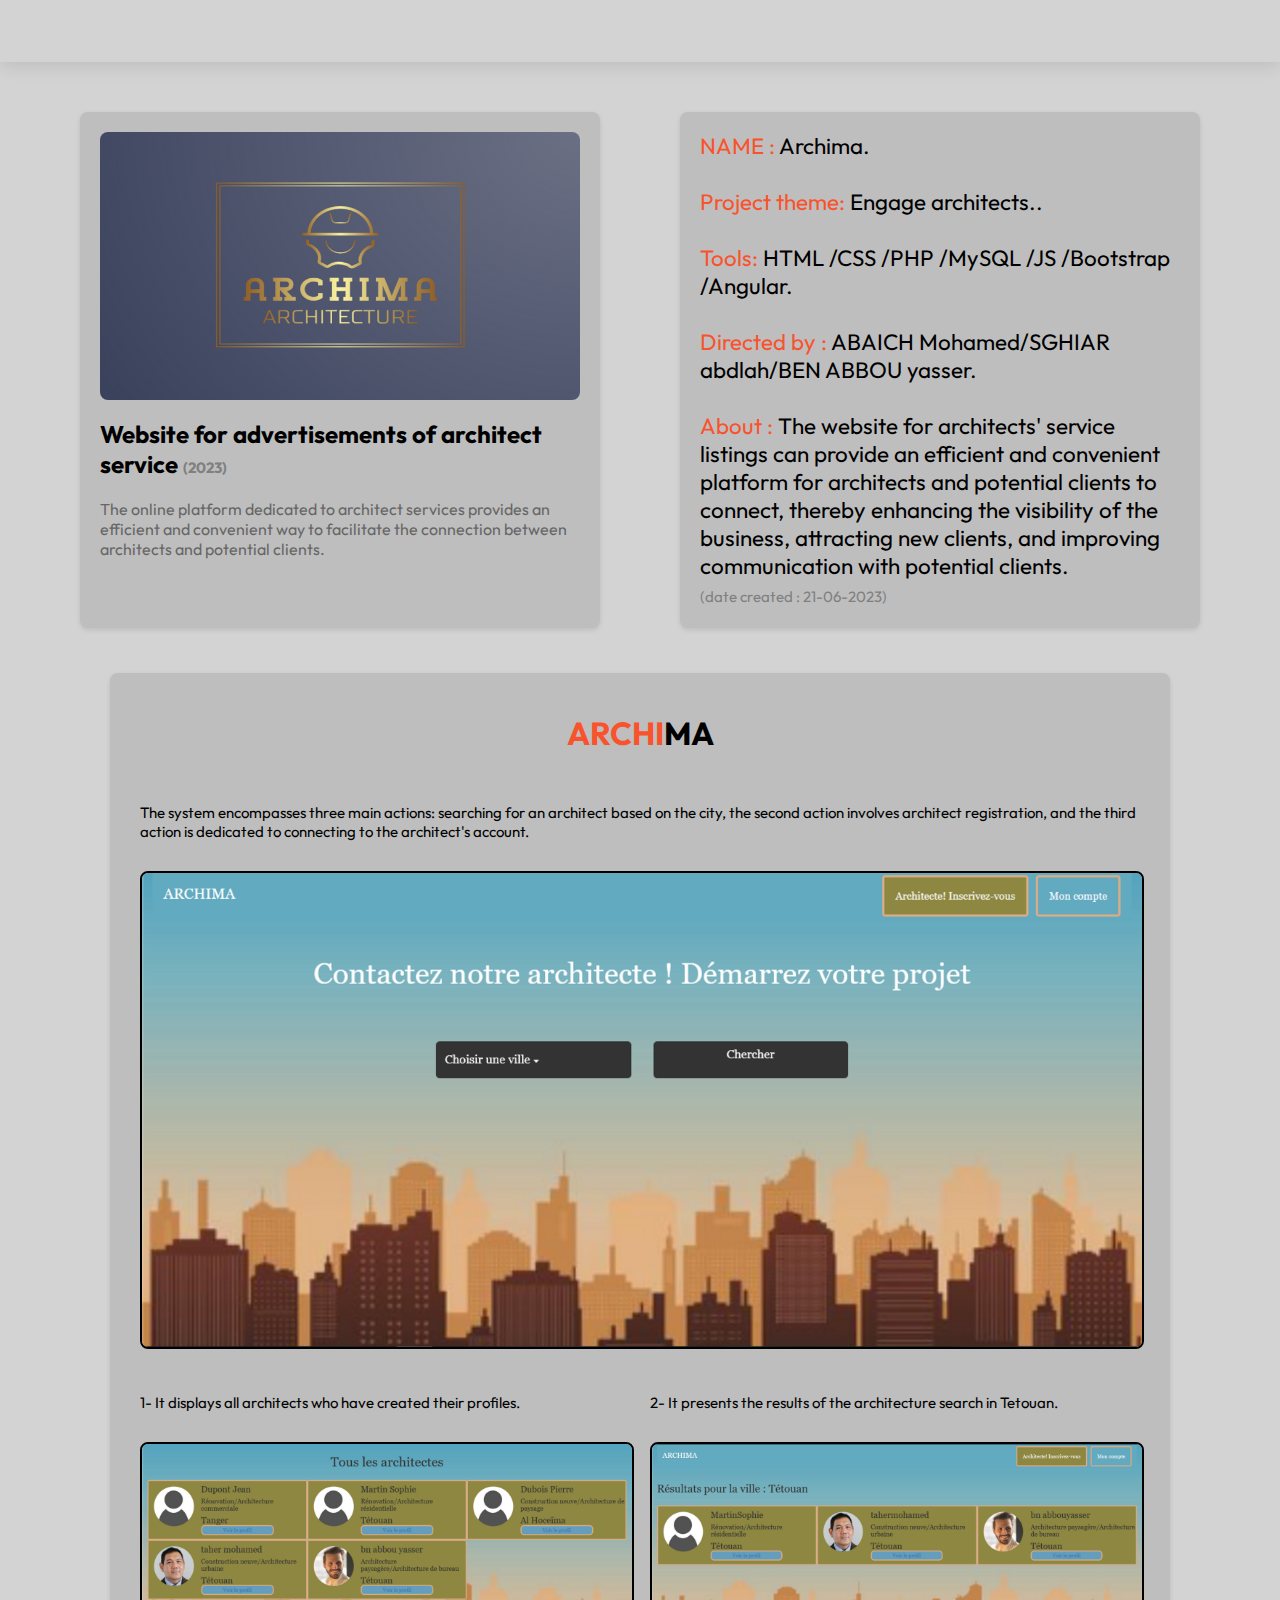
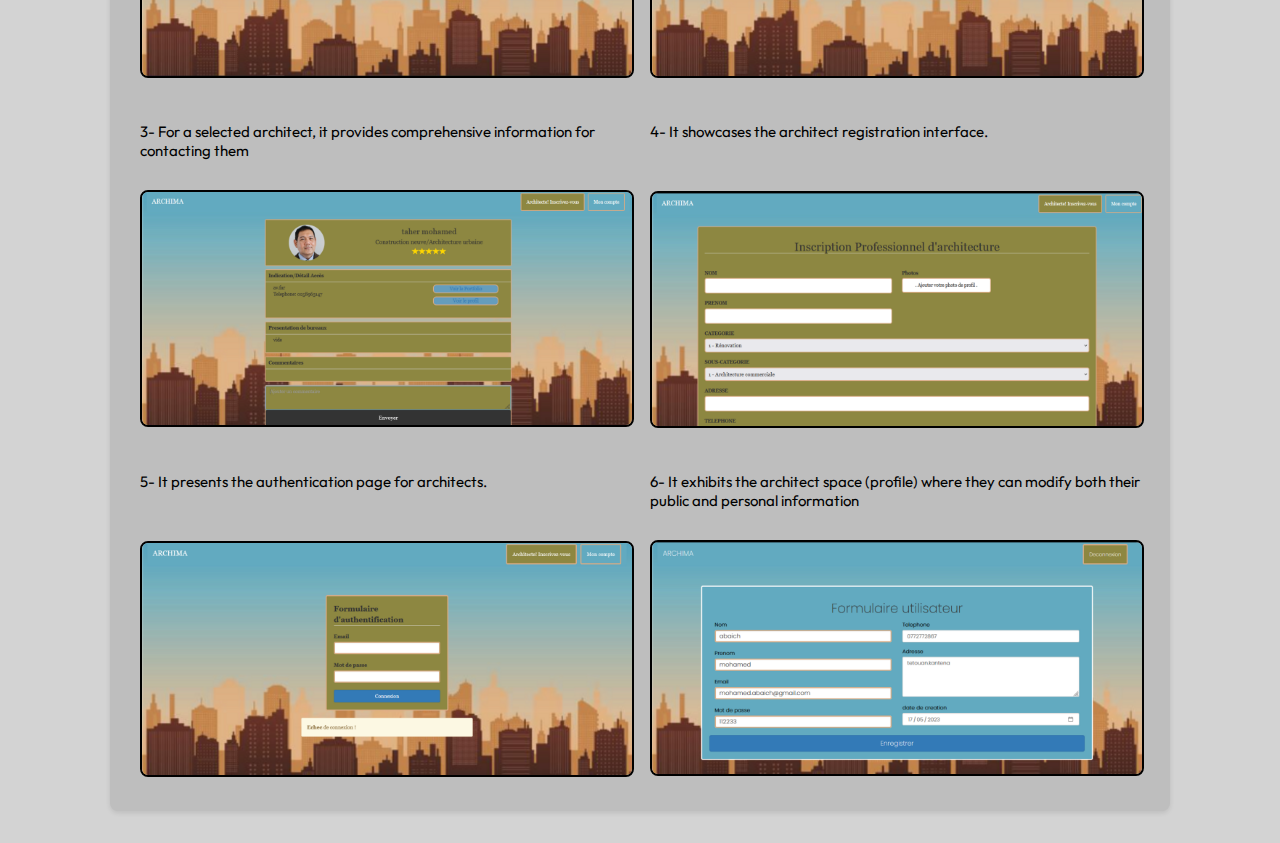
==== archima.html @ fe21be46 "First Commit" ====
<!DOCTYPE html>
<html lang="en">

<head>
    <meta charset="UTF-8">
    <meta http-equiv="X-UA-Compatible" content="IE=edge">
    <meta name="viewport" content="width=device-width, initial-scale=1.0">
    <link href='https://unpkg.com/boxicons@2.1.4/css/boxicons.min.css' rel='stylesheet'>
    <link rel="stylesheet" href="archima-css.css">
    <title>Project archima</title>
</head>

<body>
    <header class="container">
        <div class="page-header">
            <div class="logo">
                <a href="#"><span style="color: #f9532d;">MY</span> Projects</a>
            </div>
            <input type="checkbox" id="click">
            <label class="mode">
                <input type="checkbox" id="darkModeToggle">
                <i class='bx bxs-moon'></i>
            </label>
        </div>
    </header>
    <section class="projects" id="projects">
        <div class="project-container">
            <div class="project-list">
                <div class="project-box">
                    <img src="img/archima.png">
                    <div class="project-details">
                        <h2>Website for advertisements of architect service <span style="color:gray; font-size:15px;">(2023)</span></h2>
                        <br><p>The online platform dedicated to architect services provides an efficient 
                            and convenient way to facilitate the connection between architects and 
                            potential clients.</p>
                    </div>
                </div>

                <div class="project-box" style="font-size: 1.4rem;">
                    <div></div>
                    <p><span style="color: #f9532d;">NAME :</span> Archima.</p><br>
                    <p><span style="color: #f9532d;">Project theme:</span> Engage architects..</p><br>
                    <p><span style="color: #f9532d;">Tools:</span> HTML /CSS /PHP /MySQL /JS /Bootstrap /Angular.</p><br>
                    <p><span style="color: #f9532d;">Directed by :</span> ABAICH Mohamed/SGHIAR abdlah/BEN ABBOU yasser.</p><br>
                    <p><span style="color: #f9532d;">About :</span> The website for architects' service listings can provide
                        an efficient and convenient platform for architects and potential clients to connect,
                        thereby enhancing the visibility of the business, attracting new clients,
                        and improving communication with potential clients.</p>
                    <span style="color:gray; font-size:15px;">(date created : 21-06-2023)</span>
                </div>
            </div>
        </div>
    </section>
    <section class="contente">
        <div class="project-exemple"> 
            <h1><span style="color: #f9532d;">ARCHI</span>MA</h1>
            <!-- <div class="video-project">
                <video src="videopresss/videopresss.mp4" controls autoplay loop muted ></video>
                <div class="aa1">
                    <p>This is the video featured on the <span style="color: #f9532d;">PRESS</span> website with its distinctive style and graphic elements.</p>
                </div>
            </div> -->
            

            <div class="image-project">
                <div class="home-project">
                    <p>The system encompasses three main actions: 
                        searching for an architect based on the city, 
                        the second action involves architect registration, 
                        and the third action is dedicated to connecting to the architect's account.</p>
                    <img src="imagearchima/section1.png" alt="Image 1">
                </div> 
            </div>
            <div class="image-project">
                <div class="first">
                    <p>1- It displays all architects who have created their profiles.</p>
                    <img src="imagearchima/section2.png" alt="Image 2">
                </div>
                <div class="first">
                    <p>2- It presents the results of the architecture search in Tetouan.</p>
                    <img src="imagearchima/chercher.png" alt="Image 2">
                </div>
            </div>
            <div class="image-project">
                <div class="first">
                    <p>3- For a selected architect, it provides comprehensive information for contacting them</p>
                    <img src="imagearchima/profil.png" alt="Image 1">
                </div>
                <div class="first">
                    <p>4- It showcases the architect registration interface.</p>
                    <br><img src="imagearchima/incrir.png" alt="Image 2">
                </div>
            </div>
            <div class="image-project">
                <div class="first">
                    <p>5- It presents the authentication page for architects.</p>
                    <br><img src="imagearchima/login.png" alt="Image 1">
                </div>
                <div class="first">
                    <p>6- It exhibits the architect space (profile) where they can modify both their public and personal information</p>
                    <img src="imagearchima/monprofil.png" alt="Image 2">
                </div>
            </div>
            
        </div>
    </section>

    <script>
        const darkModeToggle = document.getElementById('darkModeToggle');
        const body = document.body;
        const isDarkMode = localStorage.getItem('darkMode') === 'enabled';
        if (isDarkMode) {
            body.classList.add('dark-mode');
            darkModeToggle.checked = true;
        }
        darkModeToggle.addEventListener('change', () => {
            if (darkModeToggle.checked) {
                body.classList.add('dark-mode');
                localStorage.setItem('darkMode', 'enabled');
            } else {
                body.classList.remove('dark-mode');
                localStorage.setItem('darkMode', 'disabled');
            }
        });
    </script>
</body>

</html>
---- archima-css.css ----
@import url('https://fonts.googleapis.com/css2?family=Poppins:wght@100;200;300;400;500;600;700;800&display=swap');
@import url('https://fonts.googleapis.com/css2?family=Outfit:wght@200;300;400;500;600;700;800&family=Roboto:wght@100;300;400&display=swap');

:root {
    --primary-color: #f9532d;
    --primary-dark: rgb(28, 21, 44);
}

* {
    margin: 0;
    padding: 0;
    scroll-behavior: smooth;
}

body {
    font-family: 'Outfit', sans-serif;
    background: #D3D3D3;
    height: 100vh;
    color: #000;
}


/* Genral */
.container {
    padding: 0 8.4rem;
}

.img-w {
    width: 100%;
    height: auto;
}

/* Nav */
header {
    box-shadow: 0 4px 17px rgba(0, 0, 0, .1);
    background: #D3D3D3;
    position: sticky;
    top: 0;
    z-index: 1;
}

.page-header {
    display: flex;
    justify-content: space-between;
    align-items: center;
    padding: 1rem 0;
}

.logo {
    font-size: 1.5rem;
    font-weight: 800;
    opacity: 0;
    animation: leftSideAni 1s ease forwards;
}

.logo a {
    color: #000;
    text-decoration: none;
}

ul {
    display: flex;
    gap: .6rem;
    list-style-type: none;
    background-color: transparent;
    overflow: hidden;
}

li a {
    display: inline-block;
    padding: .3rem 1rem;
    color: #000;
    text-decoration: none;
    font-size: 1.05rem;
    font-weight: 600;
    letter-spacing: .7px;
    border-radius: 36px;
    line-height: 2;
    transition: .3s;
    opacity: 0;
    animation: navani .3s ease forwards;
    animation-delay: calc(.15s * var(--navAni));
}

li a.active,
li a:hover {
    color: var(--primary-color);
}

#click {
    display: none;
}

.menu {
    display: none;
}

.mode i {
    font-size: 1.4rem;
    cursor: pointer;
    color: var(--primary-color);
    opacity: 0;
    animation: rightSideAni 1.5s ease forwards;
}
/*---------------project-------------------*/
#projects {
    padding: 50px 0;
    padding-bottom: 0;
}

.project-container {
    max-width: 1200px;
    margin: 0 auto;
}

.project-header {
    text-align: center;
    margin-bottom: 30px;
}

.project-header h1 {
    font-size: 36px;
}

.project-list {
    display: flex;
    justify-content: space-around;
    flex-wrap: wrap;
}

.project-box {
    width: calc(45% - 20px); /* Adjusted width to accommodate margin */
    margin: 0 10px 30px 10px; /* Added margin for space between project boxes */
    background-color: #BEBEBE;
    box-shadow: 0 2px 5px rgba(0, 0, 0, 0.1);
    padding: 20px;
    border-radius: 8px;
    transition: transform 0.3s ease-in-out;
    box-sizing: border-box; /* Added box-sizing for accurate width calculations */
}

.dark-mode .project-box {
    background-color: rgb(73, 57, 87);
}

.project-box:hover {
    transform: translateY(-5px);
}

.project-box img {
    max-width: 100%;
    height: auto;
    border-radius: 8px;
}

.project-details h2 {
    font-size: 24px;
    margin-top: 15px;
}

.project-details p {
    color: #666;
}

.dark-mode .project-details p {
    color: rgb(189, 144, 231);
}

/*-------dark mode---------*/

.dark-mode {
    background-color: var(--primary-dark);
    color: #ffffff;
}

.mode input {
    display: none;
}

.dark-mode .logo a{
    color: #fff;
}

.dark-mode header {
    box-shadow: 0 4px 17px rgb(80 80 80 / 31%);
    background: var(--primary-dark);
}
/*---------------------detail----------------------------------*/
.project-exemple {

    width: 100%;
    margin-left: 110px;
    margin-right: 110px;
    margin-top: 0;
    background-color: #BEBEBE;
    box-shadow: 0 2px 5px rgba(0, 0, 0, 0.1);
    padding: 20px;
    border-radius: 8px;
    transition: transform 0.3s ease-in-out;
    box-sizing: border-box;
}

.project-exemple h1 {
    text-align: center;
    margin: 20px 0; /* Ajustement de la marge */
    font-size: 2rem;
}

.contente {
    padding: 2rem 0; /* Utilisation d'unités relatives pour le padding */
    padding-top: 15px;
    display: flex;
    justify-content: center;


}
.video-project video{
    max-width: 100%;
    border-radius: 8px;
    border: #000 solid 2px;
}
.video-project p {
    font-size: 20px;
    padding-top: 20px;
}
.aa1{
    border-bottom:solid 2px #f9532d ;
    padding-bottom: 2rem;
}
/*--------home-project------------*/
.home-project{
    margin: 10px;
}
.home-project p{
    font-size: 15px;
    margin-bottom: 10px;
}


/* Style pour la section d'images */
.image-project {
    display: flex;
    justify-content: space-around;
    padding-top: 20px;
    margin: 0 auto; /* Centre la section horizontalement */
    max-width: 100%; /* Ajustez la largeur maximale selon vos besoins */
}

.image-project .first {
    margin: 10px;
}

.image-project img {
    max-width: 100%;
    border-radius: 8px;
    border: #000 solid 2px;
    margin-top: 20px;
}

.first p {
    font-size: 15px;
    margin-bottom: 10px;
}

.dark-mode .project-exemple {
    background-color: rgb(73, 57, 87);
}
@media screen and (max-width: 768px) {
    .project-exemple {
        margin-left: 15px;
        margin-right: 15px;

    }
    .image-project {
        flex-wrap: wrap; /* Permettre le retour à la ligne des éléments si nécessaire */
    }
    .container{
        margin: 0%;
    }
    .first p {
        border-top:solid 2px #f9532d ;
        padding-top: 2rem;
    }
}








/* --------------------------Animation------------------------- */
@keyframes leftSideAni {
    0% {
        transform: translateX(-100px);
        opacity: 0;
    }

    100% {
        transform: translateX(0);
        opacity: 1;
    }
}

@keyframes navani {
    0% {
        transform: translateY(100px);
        opacity: 0;
    }

    100% {
        transform: translateY(0);
        opacity: 1;
    }
}

@keyframes rightSideAni {
    0% {
        transform: translateX(100px);
        opacity: 0;
    }

    100% {
        transform: translateX(0);
        opacity: 1;
    }
}

@keyframes topSideAni {
    0% {
        transform: translateY(-100px);
        opacity: 0;
    }

    100% {
        transform: translateY(0);
        opacity: 1;
    }
}

@media screen and (max-width: 1024px) {
    .container {
        padding: 0 4.4rem;
    }

    .main h3 {
        color: #000;
        margin-top: 1rem;
    }
}

@media screen and (max-width: 768px) {
    .container {
        padding: 0 1.6rem;
    }
}

@media screen and (max-width:600px) {
    body {
        height: auto;
    }

    header {
        height: auto;
    }

    ul {
        background: #fff;
        width: 100%;
        height: 100vh;
        position: absolute;
        display: flex;
        flex-direction: column;
        text-align: center;
        top: 3.4rem;
        left: -100%;
        z-index: 111111;
    }

    .menu {
        display: block;
        font-size: 1.5rem;
        font-weight: bold;
        color: var(--primary-color);
    }

    #click:checked~ul {
        left: 0%;
        transition: all 0.3s ease;
    }
    .dark-mode .menu {
        color: var(--primary-color);
    }

    .dark-mode ul {
        background: var(--primary-dark);
    }

    .mode {
        position: absolute;
        right: 4rem;
    }
    .images {
        width: 100%;
        margin: auto;
    }

    .main {
        margin-top: 2rem;
    }
}
/* Media queries for responsiveness */
@media screen and (max-width: 768px) {
    .project-box {
        width: 100%;
        margin: 15px;
    }
}
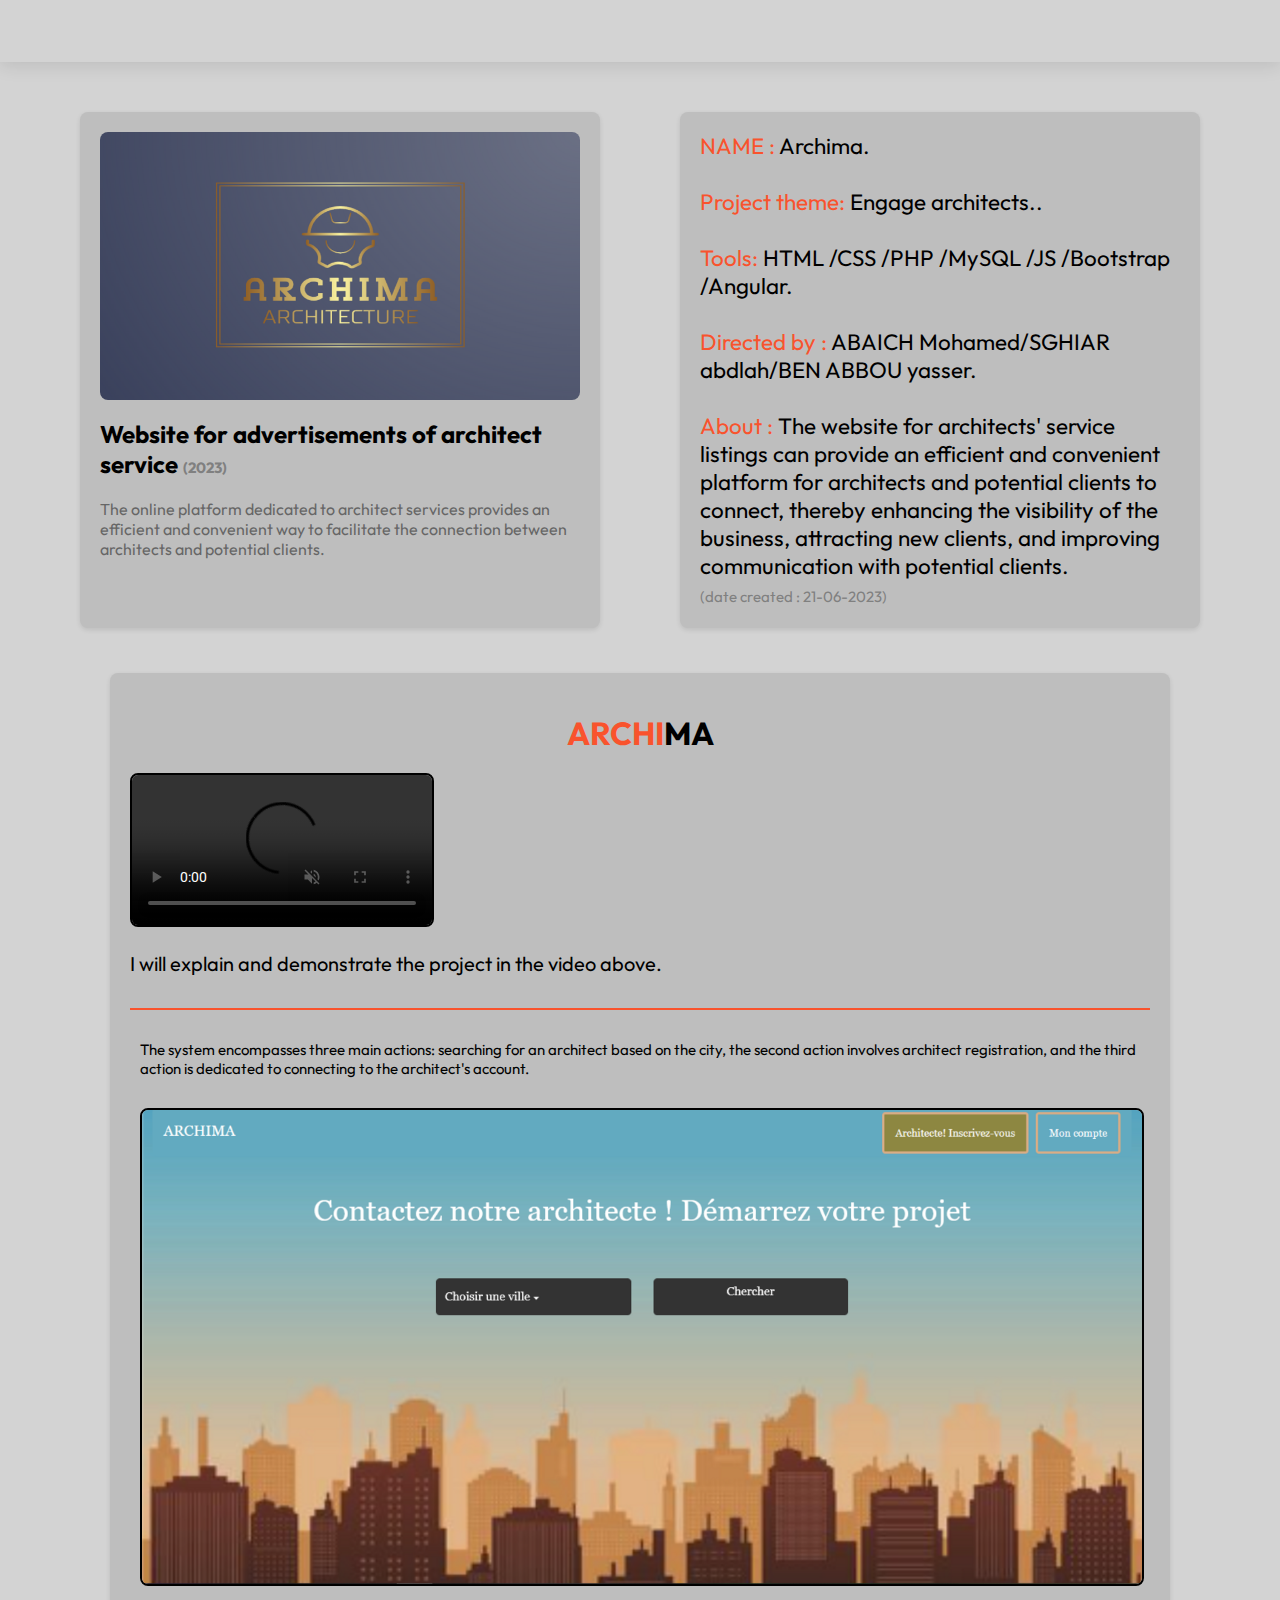
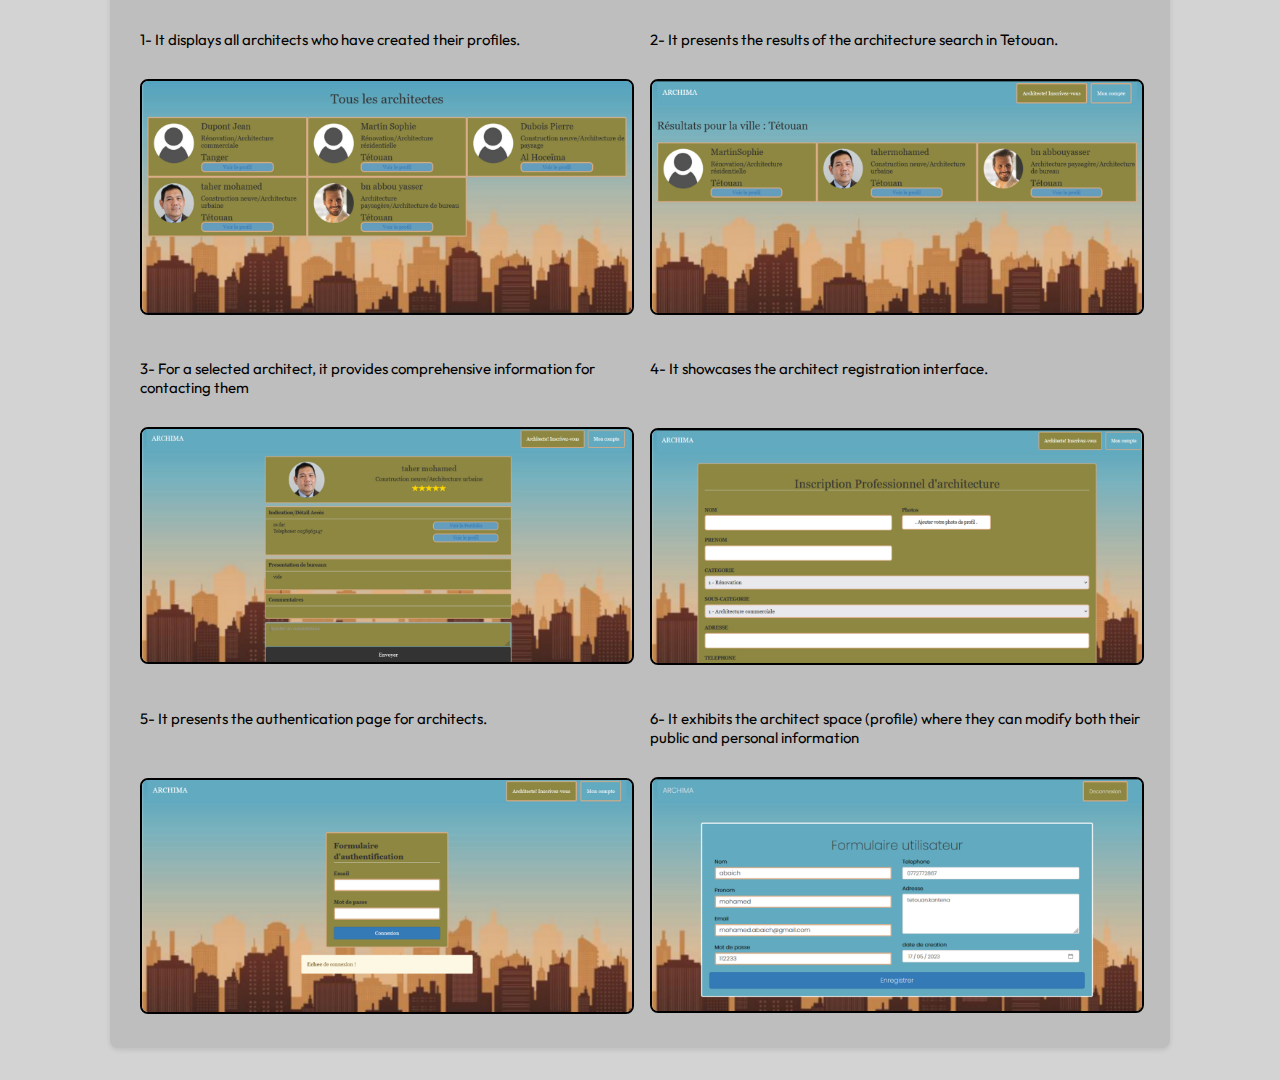
==== commit 80ab88af: "nex" ====
--- a/archima.html
+++ b/archima.html
@@ -55,12 +55,12 @@
     <section class="contente">
         <div class="project-exemple"> 
             <h1><span style="color: #f9532d;">ARCHI</span>MA</h1>
-            <!-- <div class="video-project">
-                <video src="videopresss/videopresss.mp4" controls autoplay loop muted ></video>
+            <div class="video-project">
+                <video src="videoarchima/archima.mp4" controls autoplay loop muted ></video>
                 <div class="aa1">
-                    <p>This is the video featured on the <span style="color: #f9532d;">PRESS</span> website with its distinctive style and graphic elements.</p>
+                    <p>I will explain and demonstrate the project in the video above.</p>
                 </div>
-            </div> -->
+            </div>
             
 
             <div class="image-project">
